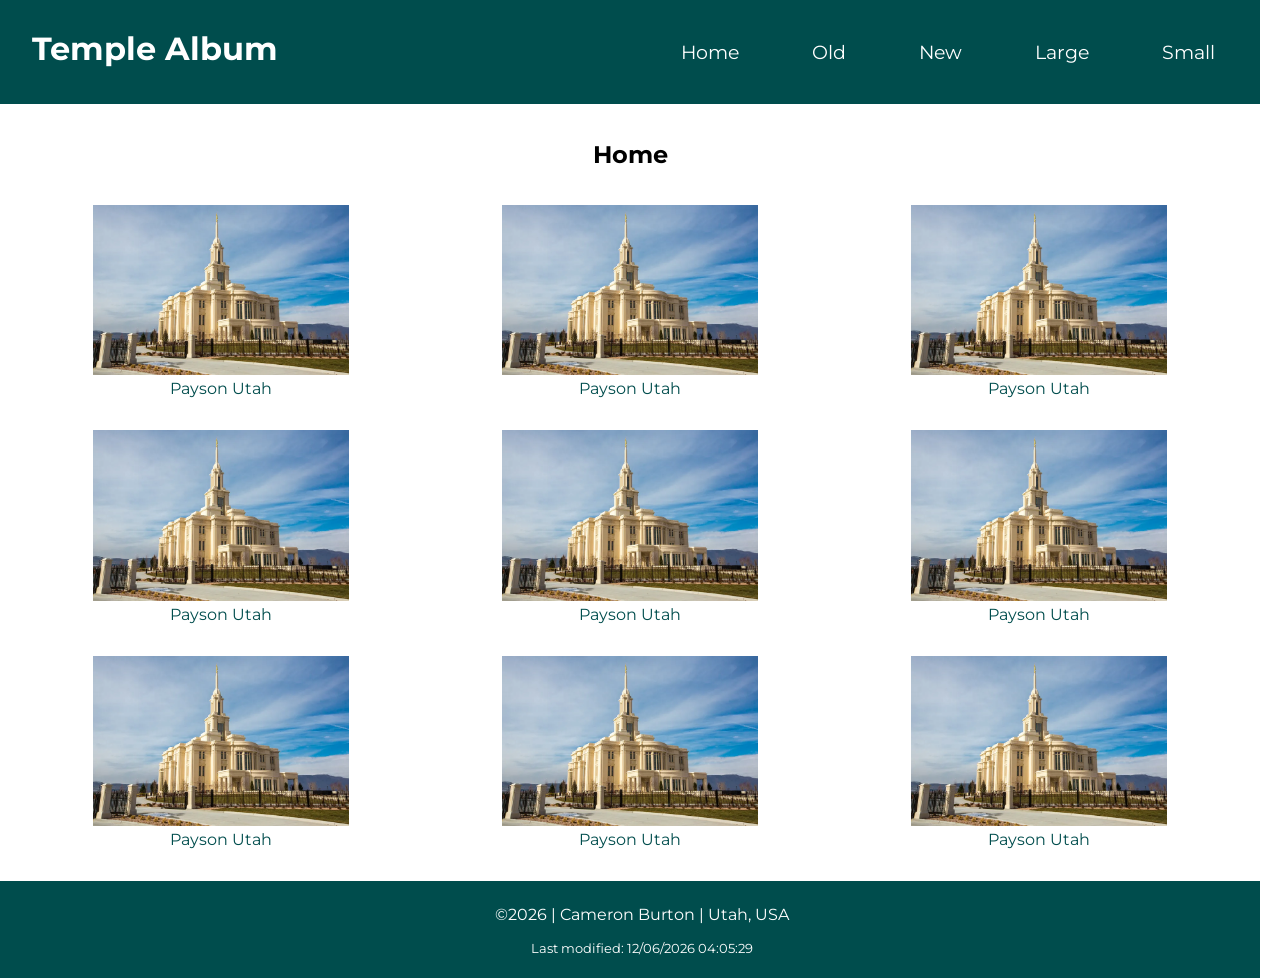
==== filtered-temples.html @ f48589bf "created duplicate temples page for week 4 assignment" ====
<!DOCTYPE html>
<html lang="en">
<head>
    <meta charset="UTF-8">
    <meta name="viewport" content="width=device-width, initial-scale=1.0">
    <title>Temple Album</title>
    <meta name="description" content="Enhanced temple picture album assignment for week 4 of WDD 131">
    <meta name="author" content="Cameron Burton">

    <link rel="stylesheet" href="styles/filtered-temples.css">
    <link rel="stylesheet" href="styles/filtered-temples-large.css">

    <script src="scripts/filtered-temples.js" defer></script>
    <script src="scripts/getdates.js" defer></script>

    <link rel="preconnect" href="https://fonts.googleapis.com">
    <link rel="preconnect" href="https://fonts.gstatic.com" crossorigin>
    <link href="https://fonts.googleapis.com/css2?family=Montserrat:ital,wght@0,100..900;1,100..900&display=swap" rel="stylesheet">
</head>
<body>
    <header>
        <h1>Temple Album</h1>
        <button type="button" id="menu"></button>
        <nav class="navigation">
            <a href="">Home</a>
            <a href="">Old</a>
            <a href="">New</a>
            <a href="">Large</a>
            <a href="">Small</a>
        </nav>
    </header>
    <main>
        <h2>Home</h2>
        <section class="album">
            <figure>
                <img src="images/payson_utah_temple.webp" width="256" alt="Payson Utah Temple">
                <figcaption>Payson Utah</figcaption>
            </figure>
            <figure>
                <img src="images/payson_utah_temple.webp" width="256" alt="Payson Utah Temple">
                <figcaption>Payson Utah</figcaption>
            </figure>
            <figure>
                <img src="images/payson_utah_temple.webp" width="256" alt="Payson Utah Temple">
                <figcaption>Payson Utah</figcaption>
            </figure>
            <figure>
                <img src="images/payson_utah_temple.webp" width="256" alt="Payson Utah Temple">
                <figcaption>Payson Utah</figcaption>
            </figure>
            <figure>
                <img src="images/payson_utah_temple.webp" width="256" alt="Payson Utah Temple">
                <figcaption>Payson Utah</figcaption>
            </figure>
            <figure>
                <img src="images/payson_utah_temple.webp" width="256" alt="Payson Utah Temple">
                <figcaption>Payson Utah</figcaption>
            </figure>
            <figure>
                <img src="images/payson_utah_temple.webp" width="256" alt="Payson Utah Temple">
                <figcaption>Payson Utah</figcaption>
            </figure>
            <figure>
                <img src="images/payson_utah_temple.webp" width="256" alt="Payson Utah Temple">
                <figcaption>Payson Utah</figcaption>
            </figure>
            <figure>
                <img src="images/payson_utah_temple.webp" width="256" alt="Payson Utah Temple">
                <figcaption>Payson Utah</figcaption>
            </figure>
        </section>
    </main>
    <footer>
        <p>©<span id="currentYear"></span> | Cameron Burton | Utah, USA</p>
        <p id="lastModified"></p>
    </footer>
</body>
</html>
---- styles/filtered-temples.css ----
body {
    max-width: 140vh;
    margin: 0;
    font-family: "Montserrat", sans-serif;
}

header, footer {
    background-color: rgb(0, 77, 77);
    color: white;
    padding: .5rem;
    padding-left: 2rem;
}

main {
    padding: 1rem;
    margin: 0 auto;
}

figure {
    text-align: center;
}

h2 {
    text-align: center;
}

figcaption {
    color: rgb(0, 77, 77);
}

header {
    display: grid;
}

#menu {
	font-size: 2rem;
	border: 0;
	background: none;
	color: white;
	position: absolute;
	top: 1.7rem;
	right: 2rem;
}

#menu::before {
	content: "☰";
}

#menu.open::before {
	content: "🆇";
}

.navigation {
	display: flex;
	flex-direction: column;
	justify-content: space-around;
	list-style: none;
}

.navigation a {
    display: none;
    margin: 2rem auto;
    color: white;
    text-decoration: none;
    font-size: larger;
}

.navigation a:hover {
    text-decoration: underline;
    color: lightyellow;
}

.open a {
	display: block;
}

footer {
    text-align: center;
}

#lastModified {
    font-size: smaller;
}
---- styles/filtered-temples-large.css ----
@media screen and (min-width: 500px) {
    .album {
        display: grid;
        grid-template: 1fr 1fr 1fr / 1fr 1fr 1fr;
    }

    .navigation {
    flex-direction: row;
    grid-column: 2;
    }

    .navigation a {
        display: block;
    }

    #menu {
		display: none;
	}
}
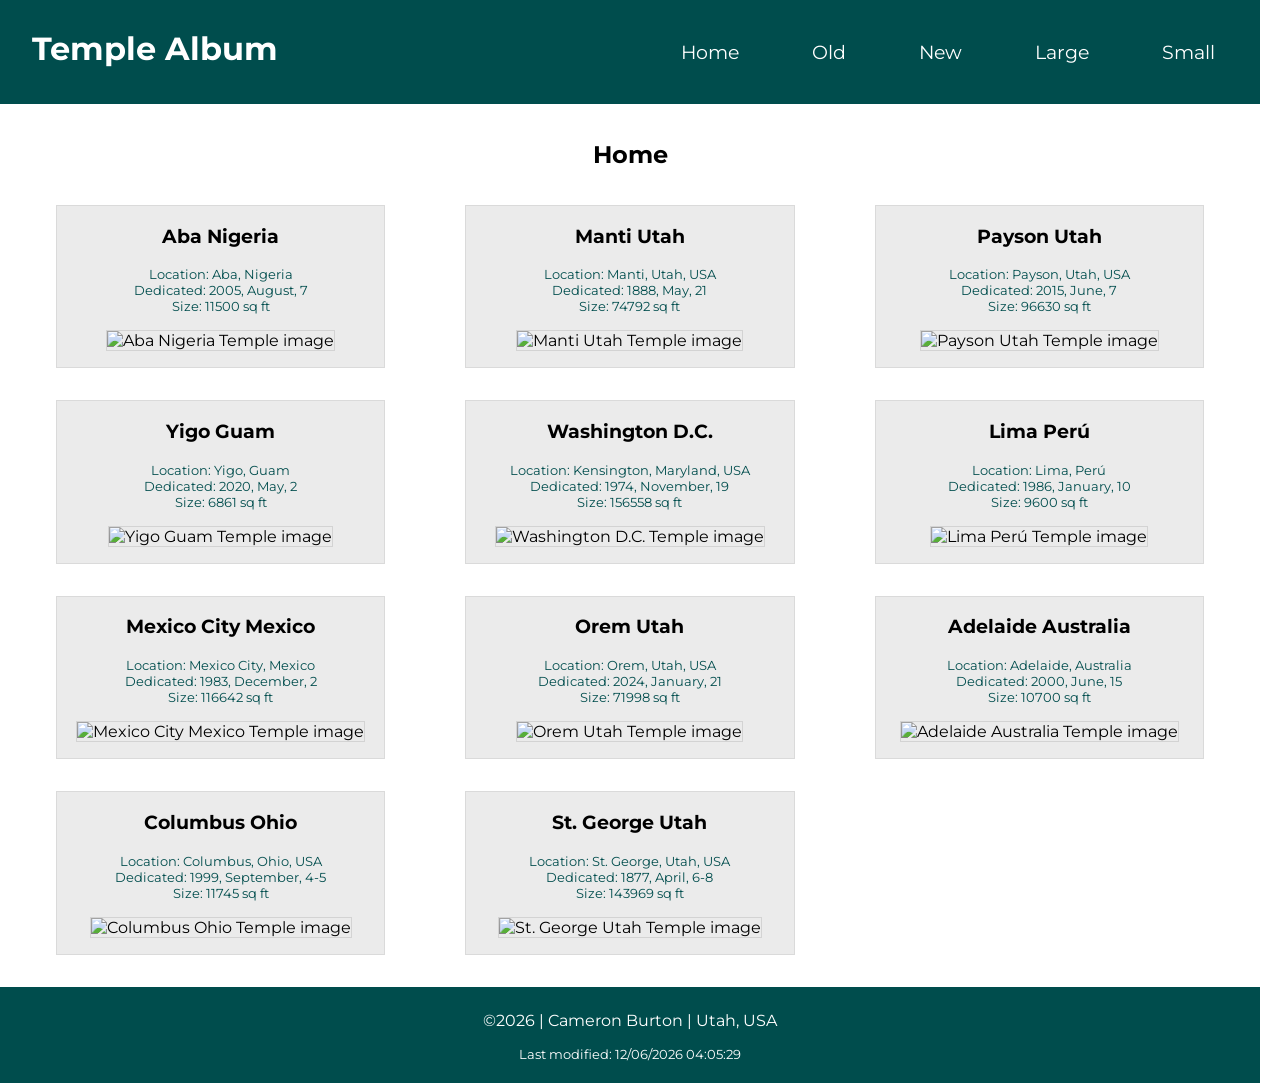
==== commit 487a3237: "completed enhanced temple page" ====
--- a/filtered-temples.html
+++ b/filtered-temples.html
@@ -22,53 +22,18 @@
         <h1>Temple Album</h1>
         <button type="button" id="menu"></button>
         <nav class="navigation">
-            <a href="">Home</a>
-            <a href="">Old</a>
-            <a href="">New</a>
-            <a href="">Large</a>
-            <a href="">Small</a>
+            <a href="#" id="home">Home</a>
+            <a href="#" id="old">Old</a>
+            <a href="#" id="new">New</a>
+            <a href="#" id="large">Large</a>
+            <a href="#" id="small">Small</a>
         </nav>
     </header>
     <main>
         <h2>Home</h2>
-        <section class="album">
-            <figure>
-                <img src="images/payson_utah_temple.webp" width="256" alt="Payson Utah Temple">
-                <figcaption>Payson Utah</figcaption>
-            </figure>
-            <figure>
-                <img src="images/payson_utah_temple.webp" width="256" alt="Payson Utah Temple">
-                <figcaption>Payson Utah</figcaption>
-            </figure>
-            <figure>
-                <img src="images/payson_utah_temple.webp" width="256" alt="Payson Utah Temple">
-                <figcaption>Payson Utah</figcaption>
-            </figure>
-            <figure>
-                <img src="images/payson_utah_temple.webp" width="256" alt="Payson Utah Temple">
-                <figcaption>Payson Utah</figcaption>
-            </figure>
-            <figure>
-                <img src="images/payson_utah_temple.webp" width="256" alt="Payson Utah Temple">
-                <figcaption>Payson Utah</figcaption>
-            </figure>
-            <figure>
-                <img src="images/payson_utah_temple.webp" width="256" alt="Payson Utah Temple">
-                <figcaption>Payson Utah</figcaption>
-            </figure>
-            <figure>
-                <img src="images/payson_utah_temple.webp" width="256" alt="Payson Utah Temple">
-                <figcaption>Payson Utah</figcaption>
-            </figure>
-            <figure>
-                <img src="images/payson_utah_temple.webp" width="256" alt="Payson Utah Temple">
-                <figcaption>Payson Utah</figcaption>
-            </figure>
-            <figure>
-                <img src="images/payson_utah_temple.webp" width="256" alt="Payson Utah Temple">
-                <figcaption>Payson Utah</figcaption>
-            </figure>
-        </section>
+        <div class="album">
+
+        </div>
     </main>
     <footer>
         <p>©<span id="currentYear"></span> | Cameron Burton | Utah, USA</p>
--- a/styles/filtered-temples.css
+++ b/styles/filtered-temples.css
@@ -8,7 +8,6 @@
     background-color: rgb(0, 77, 77);
     color: white;
     padding: .5rem;
-    padding-left: 2rem;
 }
 
 main {
@@ -18,6 +17,8 @@
 
 figure {
     text-align: center;
+    background-color: rgb(235, 235, 235);
+    border: 1px solid rgba(0, 0, 0, 0.076);
 }
 
 h2 {
@@ -26,10 +27,17 @@
 
 figcaption {
     color: rgb(0, 77, 77);
+    font-size: smaller;
+}
+
+img {
+    margin: 1rem;
+    border: 1px solid lightgrey;
 }
 
 header {
     display: grid;
+    padding-left: 2rem;
 }
 
 #menu {
@@ -39,7 +47,7 @@
 	color: white;
 	position: absolute;
 	top: 1.7rem;
-	right: 2rem;
+	right: 1rem;
 }
 
 #menu::before {
